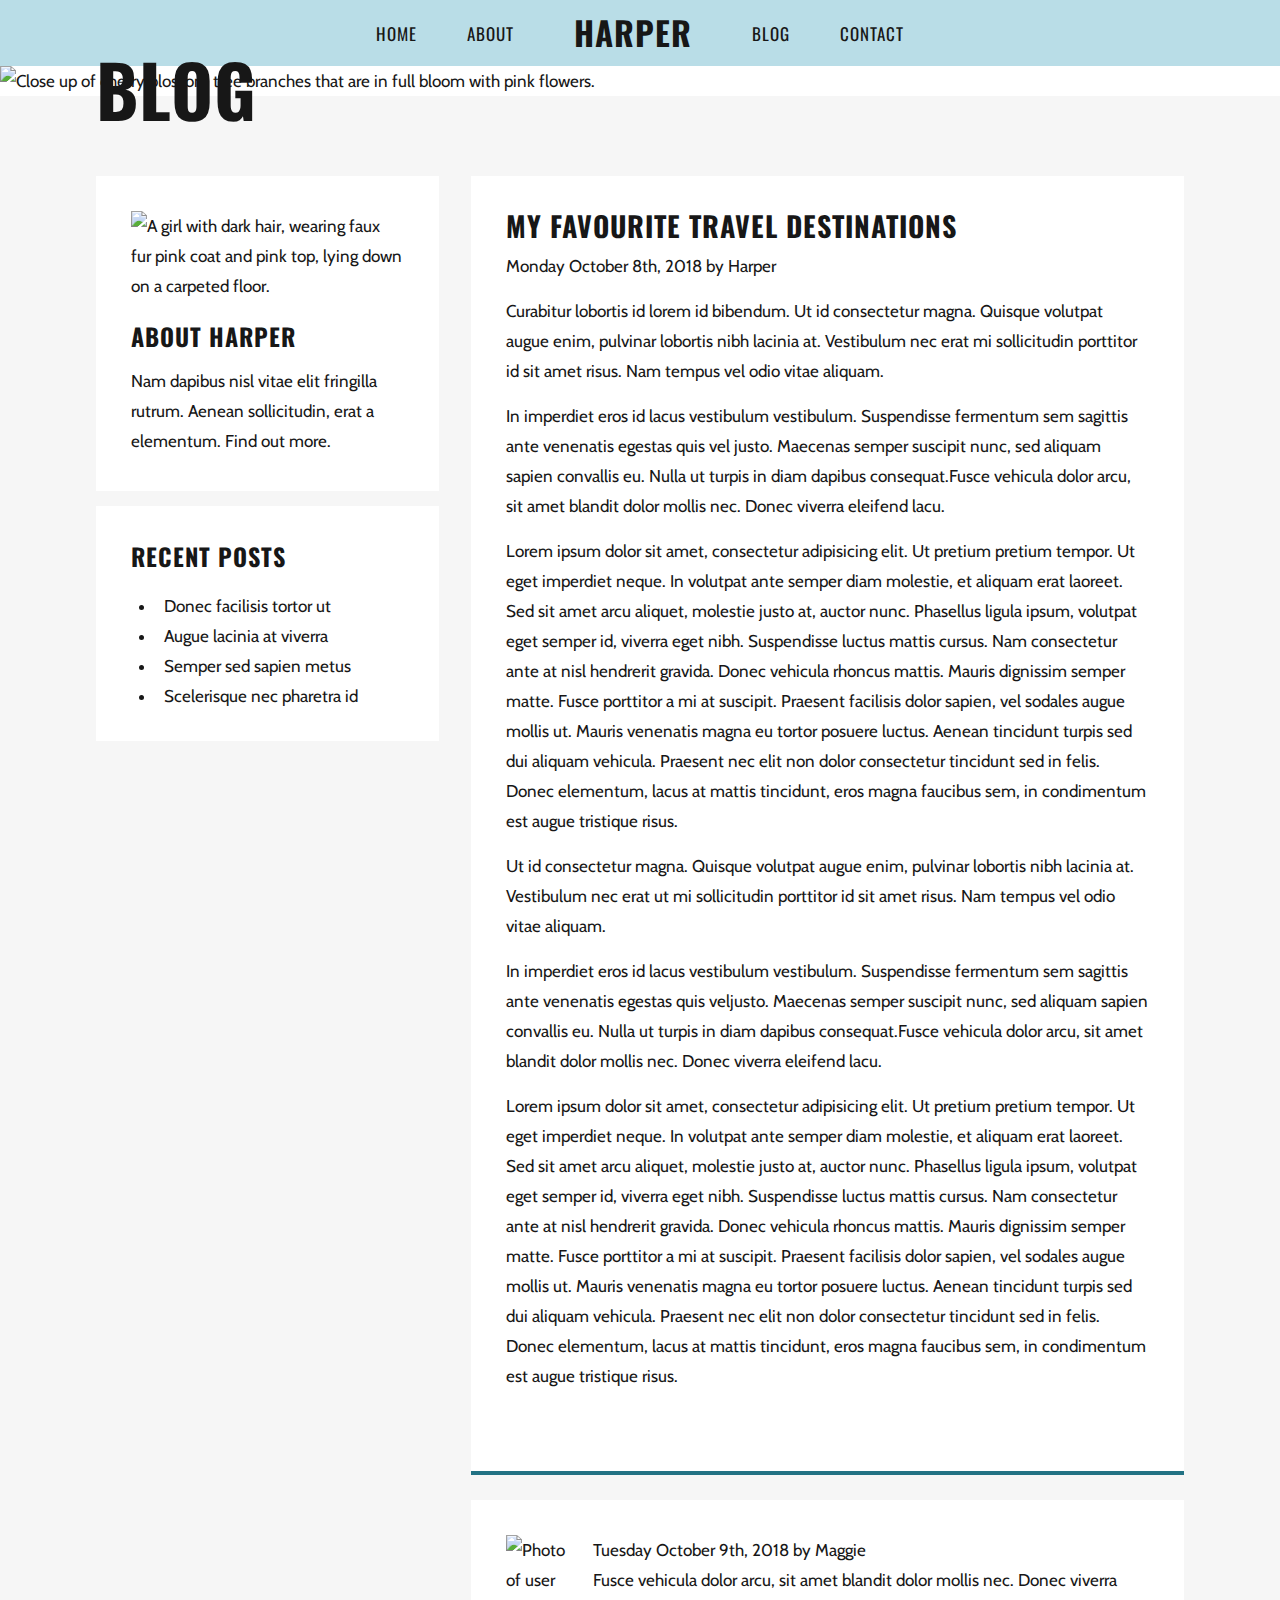
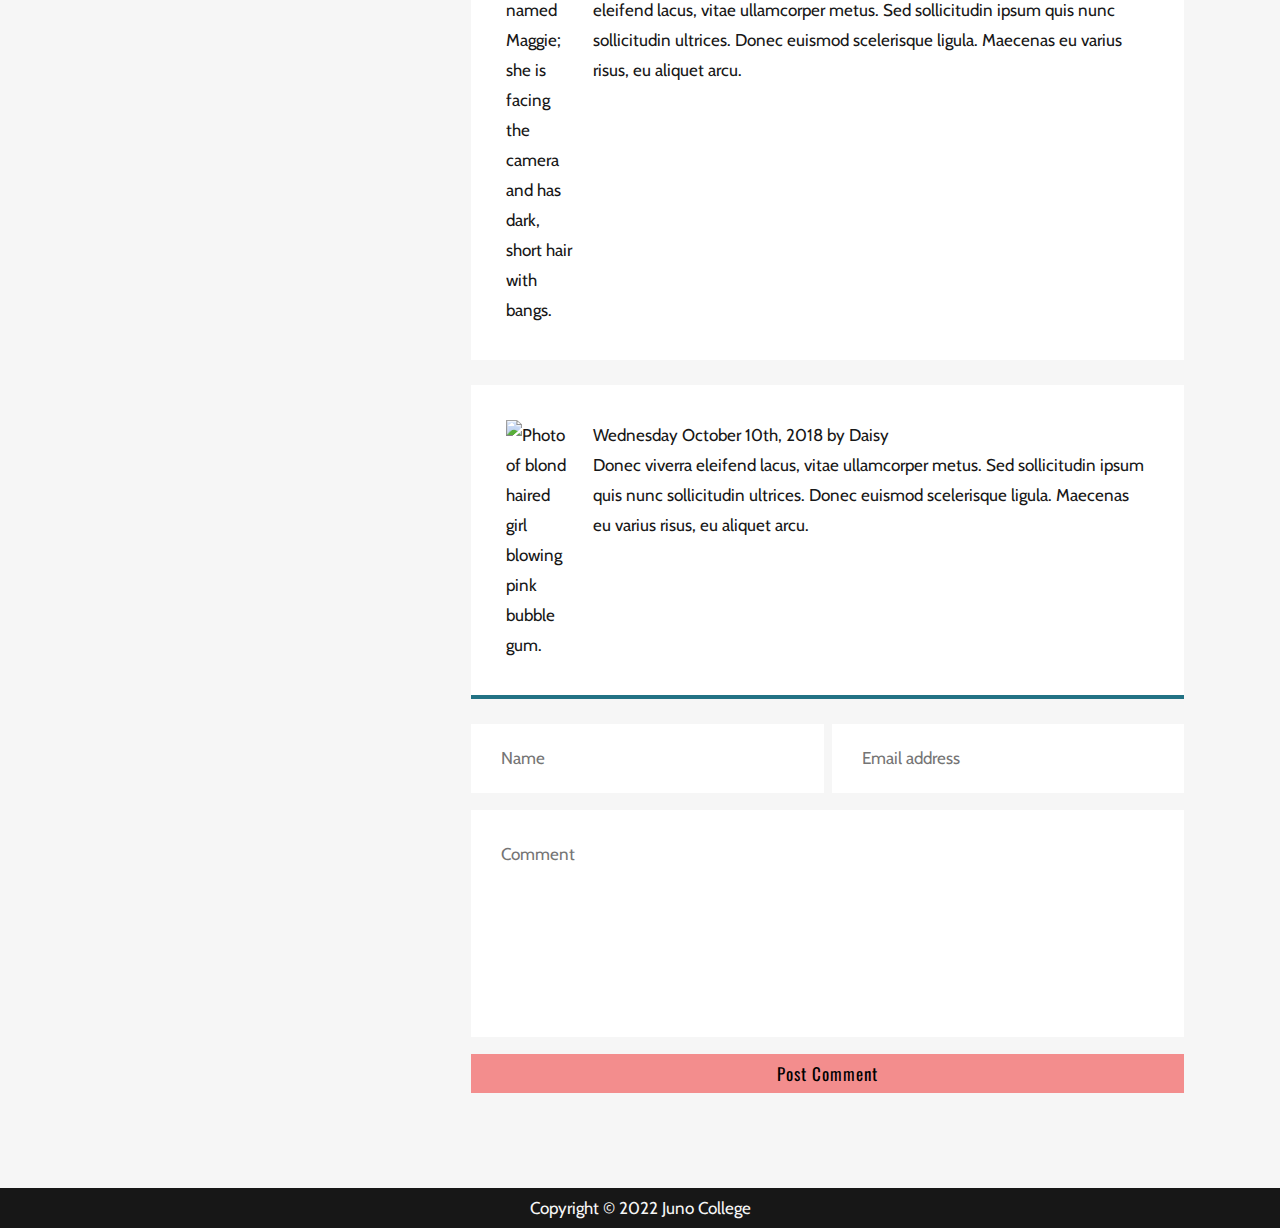
==== blogPage.html @ eb87c54c "completed project one" ====
<!DOCTYPE html>
<html lang="en">

<head>
    <meta charset="UTF-8">
    <meta http-equiv="X-UA-Compatible" content="IE=edge">
    <meta name="viewport" content="width=device-width, initial-scale=1.0">
    <title>Harper's Blog Page</title>
    <!-- link to style sheet -->
    <link rel="stylesheet" href="./styles/style.css">
    <!-- link to google fonts -->
    <link rel="preconnect" href="https://fonts.googleapis.com">
    <link rel="preconnect" href="https://fonts.gstatic.com" crossorigin>
    <link href="https://fonts.googleapis.com/css2?family=Cabin&family=Oswald:wght@700&display=swap" rel="stylesheet">
    <!-- link to font awesome -->
    <script src="https://kit.fontawesome.com/7313fc4cea.js" crossorigin="anonymous"></script>
</head>
<body>
    <!-- Blog Page Header Begins -->
    <header class="blogPageHeader">
        <!-- Navigation Bar Begins -->
        <nav>
            <!-- Nav Wrapper -->
            <div class="wrapper">
                <!-- Icon for Slide Out Menu on Smaller Screen -->
                <label for="toggle" aria-label="Click here to open or close main menu">
                    <i class="fa fa-bars" aria-hidden="true"></i>
                </label>
                <input type="checkbox" class="toggle" id="toggle" name="toggle">

                <!-- Menu -->
                <ul class="slideOutMenu flexContainer">
                    <li><a href="index.html">HOME</a></li>
                    <li><a href="#about">ABOUT</a></li>
                    <li class="logo"><a href="index.html">
                            <h1>HARPER</h1>
                        </a></li>
                    <li><a href="blogPage.html">BLOG</a></li>
                    <li><a href="contact.html">CONTACT</a></li>
                </ul>
            </div><!-- Nav Wrapper Ends -->
        </nav><!-- Navigation Bar Ends -->

        <!-- Blog Header Image -->
        <div class="blogPageHeaderImage">
            <img src="./assets/blog-image-1.jpg" alt="Close up of cherry blossom tree branches that are in full bloom with pink flowers.">
        </div><!-- Header Image ends -->
        
        <!-- Blog Title -->
        <div class="blogTitle wrapper">
            <h2>BLOG</h2>
        </div><!-- Blog Title Ends -->
    </header><!-- Header Ends -->

    <!-- Main Begins -->
    <main class="blogPageMain">
        <!-- Flex Wrapper Container Begins -->
        <div class="wrapper flexContainer">
            <!-- Aside Begins -->
            <aside class="leftColumn">
                <!-- aboutHarper Begins -->
                <div class="aboutHarper card">
                    <div class="aboutImage">
                        <img src="./assets/blog-image-2.jpg" alt="A girl with dark hair, wearing faux fur pink coat and pink top, lying down on a carpeted floor.">
                    </div>

                    <div class="aboutHarperText">
                        <a href="#about"><h5>ABOUT HARPER</h5></a>
                        <p> Nam dapibus nisl vitae elit fringilla rutrum. Aenean sollicitudin, erat a elementum. Find out more.
                        </p>
                    </div><!-- About Text Ends -->
                </div><!-- aboutHarper Ends -->

                <!-- Recent Posts Begins -->
                <div class="recentPosts card">
                    <h5>RECENT POSTS</h5>
                    <ul class="posts">
                        <li><a href="#">Donec facilisis tortor ut</a></li>
                        <li><a href="#">Augue lacinia at viverra</a></li>
                        <li><a href="#">Semper sed sapien metus</a></li>
                        <li><a href="#">Scelerisque nec pharetra id</a></li>
                    </ul>
                </div><!-- Recent Posts Ends -->
            </aside><!-- Aside Ends -->

            <!-- Right Column Begins -->
            <div class="rightColumn">
                <!-- Blog Article Begins -->
                <section class="article">
                    <div class="card">
                        <h4>MY FAVOURITE TRAVEL DESTINATIONS</h4>
                        <p>Monday October 8th, 2018 by Harper</p>

                        <p>Curabitur lobortis id lorem id bibendum. Ut id consectetur magna. Quisque volutpat augue enim, pulvinar lobortis nibh
                        lacinia at. Vestibulum nec erat mi sollicitudin porttitor id sit amet risus. Nam tempus vel odio vitae aliquam.</p>

                        <p>In imperdiet eros id lacus vestibulum vestibulum. Suspendisse fermentum sem sagittis ante venenatis egestas quis vel justo. Maecenas semper suscipit nunc, sed aliquam sapien convallis eu. Nulla ut turpis in diam dapibus consequat.Fusce vehicula dolor arcu, sit amet blandit dolor mollis nec. Donec viverra eleifend lacu.</p>
                        
                        <p>Lorem ipsum dolor sit amet, consectetur adipisicing elit. Ut pretium pretium tempor. Ut eget imperdiet neque. In volutpat ante semper diam molestie, et aliquam erat laoreet. Sed sit amet arcu aliquet, molestie justo at, auctor nunc. Phasellus ligula ipsum, volutpat eget semper id, viverra eget nibh. Suspendisse luctus mattis cursus. Nam
                        consectetur ante at nisl hendrerit gravida. Donec vehicula rhoncus mattis. Mauris dignissim semper matte. Fusce porttitor a mi at suscipit. Praesent facilisis dolor sapien, vel sodales augue mollis ut. Mauris venenatis magna eu tortor posuere luctus. Aenean tincidunt turpis sed dui aliquam vehicula. Praesent nec elit non dolor consectetur tincidunt sed in felis. Donec elementum, lacus at mattis tincidunt, eros magna faucibus sem, in condimentum est augue tristique risus.</p>
                        
                        <p>Ut id consectetur magna. Quisque volutpat augue enim, pulvinar lobortis nibh lacinia at. Vestibulum nec erat ut mi sollicitudin porttitor id sit amet risus. Nam tempus vel odio vitae aliquam.</p>
                        
                        <p>In imperdiet eros id lacus vestibulum vestibulum. Suspendisse fermentum sem sagittis ante venenatis egestas quis veljusto. Maecenas semper suscipit nunc, sed aliquam sapien convallis eu. Nulla ut turpis in diam dapibus consequat.Fusce vehicula dolor arcu, sit amet blandit dolor mollis nec. Donec viverra eleifend lacu.</p>

                        <p>Lorem ipsum dolor sit amet, consectetur adipisicing elit. Ut pretium pretium tempor. Ut eget imperdiet neque. In
                        volutpat ante semper diam molestie, et aliquam erat laoreet. Sed sit amet arcu aliquet, molestie justo at, auctor
                        nunc. Phasellus ligula ipsum, volutpat eget semper id, viverra eget nibh. Suspendisse luctus mattis cursus. Nam
                        consectetur ante at nisl hendrerit gravida. Donec vehicula rhoncus mattis. Mauris dignissim semper matte. Fusce
                        porttitor a mi at suscipit. Praesent facilisis dolor sapien, vel sodales augue mollis ut. Mauris venenatis magna eu
                        tortor posuere luctus. Aenean tincidunt turpis sed dui aliquam vehicula. Praesent nec elit non dolor consectetur
                        tincidunt sed in felis. Donec elementum, lacus at mattis tincidunt, eros magna faucibus sem, in condimentum est
                        augue tristique risus.</p>
                    </div>    
                </section><!-- Article Section Ends -->

                <!-- Comment Section Begins -->
                <section class="postedComments">
                    <!-- Posted User Comments -->
                    <div class="userPost card flexContainer">
                        <img src="./assets/blog-image-3.jpg" alt="Photo of user named Maggie; she is facing the camera and has dark, short hair with bangs.">
                        <div class="commentText">
                            <p>Tuesday October 9th, 2018 by Maggie</p>
                            <p>Fusce vehicula dolor arcu, sit amet blandit dolor mollis nec. Donec viverra eleifend lacus, vitae ullamcorper metus. Sed sollicitudin ipsum quis nunc sollicitudin ultrices. Donec euismod scelerisque ligula. Maecenas eu varius risus, eu aliquet arcu.</p>
                        </div><!-- commentText Ends -->
                    </div><!-- userPost Ends -->
                    
                    <div class="userPost card flexContainer">
                        <img src="./assets/blog-image-4.jpg" alt="Photo of blond haired girl blowing pink bubble gum.">
                        <div class="commentText">
                            <p>Wednesday October 10th, 2018 by Daisy</p>
                            <p>Donec viverra eleifend lacus, vitae ullamcorper metus. Sed sollicitudin ipsum quis nunc sollicitudin ultrices. Donec euismod scelerisque ligula. Maecenas eu varius risus, eu aliquet arcu.</p>
                        </div><!-- commentText Ends -->
                    </div><!-- userPost Ends -->
                </section><!-- Comments Section Ends -->

                <!-- Form to Post Comments -->
                <form action="#" method="#" class="commentForm form" name="commentForm">
                    <!-- Name & Email Input -->
                    <div>
                        <label for="userName" class="sr-only">Name</label>
                        <input type="text" id="userName" name="userName" placeholder="Name" required>
                        
                        <label for="userEmail" class="sr-only">Email address</label>
                        <input type="email" id="userEmail" name="userEmail" placeholder="Email address" required>
                    </div><!-- Name & Email Input Ends -->

                    <div class="flexContainer">
                        <label for="comment" class="sr-only">Comment</label>
                        <textarea name="userComment" id="userComment" cols="30" rows="8" placeholder="Comment" required></textarea>

                        <!-- Button to Post Comment -->
                        <button type="submit" class="btn">Post Comment</button>
                    </div>
                </form><!-- Comment Form Ends -->
            </div><!-- Right Column Ends -->
        </div><!-- Flex wrapper Container Ends -->
    </main><!-- Main Ends -->

    <!-- Footer Begins -->
    <footer class="footer">
        <p>Copyright &copy 2022 Juno College</p>
    </footer><!-- Footer Ends -->
</body>
</html>
---- styles/style.css ----
/* site fonts */
/* site colours */
html {
  line-height: 1.15;
  -ms-text-size-adjust: 100%;
  -webkit-text-size-adjust: 100%;
}

body {
  margin: 0;
}

article,
aside,
footer,
header,
nav,
section {
  display: block;
}

h1 {
  font-size: 2em;
  margin: 0.67em 0;
}

figcaption,
figure,
main {
  display: block;
}

figure {
  margin: 1em 40px;
}

hr {
  -webkit-box-sizing: content-box;
          box-sizing: content-box;
  height: 0;
  overflow: visible;
}

pre {
  font-family: monospace, monospace;
  font-size: 1em;
}

a {
  background-color: transparent;
  -webkit-text-decoration-skip: objects;
}

abbr[title] {
  border-bottom: none;
  text-decoration: underline;
  -webkit-text-decoration: underline dotted;
          text-decoration: underline dotted;
}

b,
strong {
  font-weight: inherit;
}

b,
strong {
  font-weight: bolder;
}

code,
kbd,
samp {
  font-family: monospace, monospace;
  font-size: 1em;
}

dfn {
  font-style: italic;
}

mark {
  background-color: #ff0;
  color: #000;
}

small {
  font-size: 80%;
}

sub,
sup {
  font-size: 75%;
  line-height: 0;
  position: relative;
  vertical-align: baseline;
}

sub {
  bottom: -0.25em;
}

sup {
  top: -0.5em;
}

audio,
video {
  display: inline-block;
}

audio:not([controls]) {
  display: none;
  height: 0;
}

img {
  border-style: none;
}

svg:not(:root) {
  overflow: hidden;
}

button,
input,
optgroup,
select,
textarea {
  font-family: sans-serif;
  font-size: 100%;
  line-height: 1.15;
  margin: 0;
}

button,
input {
  overflow: visible;
}

button,
select {
  text-transform: none;
}

button,
html [type=button],
[type=reset],
[type=submit] {
  -webkit-appearance: button;
}

button::-moz-focus-inner,
[type=button]::-moz-focus-inner,
[type=reset]::-moz-focus-inner,
[type=submit]::-moz-focus-inner {
  border-style: none;
  padding: 0;
}

button:-moz-focusring,
[type=button]:-moz-focusring,
[type=reset]:-moz-focusring,
[type=submit]:-moz-focusring {
  outline: 1px dotted ButtonText;
}

fieldset {
  padding: 0.35em 0.75em 0.625em;
}

legend {
  -webkit-box-sizing: border-box;
          box-sizing: border-box;
  color: inherit;
  display: table;
  max-width: 100%;
  padding: 0;
  white-space: normal;
}

progress {
  display: inline-block;
  vertical-align: baseline;
}

textarea {
  overflow: auto;
}

[type=checkbox],
[type=radio] {
  -webkit-box-sizing: border-box;
          box-sizing: border-box;
  padding: 0;
}

[type=number]::-webkit-inner-spin-button,
[type=number]::-webkit-outer-spin-button {
  height: auto;
}

[type=search] {
  -webkit-appearance: textfield;
  outline-offset: -2px;
}

[type=search]::-webkit-search-cancel-button,
[type=search]::-webkit-search-decoration {
  -webkit-appearance: none;
}

::-webkit-file-upload-button {
  -webkit-appearance: button;
  font: inherit;
}

details,
menu {
  display: block;
}

summary {
  display: list-item;
}

canvas {
  display: inline-block;
}

template {
  display: none;
}

[hidden] {
  display: none;
}

html {
  -webkit-box-sizing: border-box;
  box-sizing: border-box;
}

*,
*:before,
*:after {
  -webkit-box-sizing: inherit;
          box-sizing: inherit;
}

.sr-only {
  position: absolute;
  width: 1px;
  height: 1px;
  margin: -1px;
  border: 0;
  padding: 0;
  white-space: nowrap;
  -webkit-clip-path: inset(100%);
          clip-path: inset(100%);
  clip: rect(0 0 0 0);
  overflow: hidden;
}

html {
  font-size: 125%;
}

body,
.form input,
.form textarea {
  font-family: "Cabin", sans-serif;
}

body {
  font-size: 0.85rem;
  line-height: 1.5rem;
  color: #171717;
  letter-spacing: 0px;
}

nav,
h1,
h2,
h3,
h4,
h5,
.btn,
.emailBold {
  font-family: "Oswald", sans-serif;
  letter-spacing: 1px;
}

nav {
  line-height: 1.45rem;
}

h1 {
  font-size: 1.65rem;
  line-height: 1.8rem;
}

.headerTitle h2 {
  font-size: 6.2rem;
  line-height: 6.4rem;
}

.blogPageHeader h2,
.contactHeader h2 {
  font-size: 3.6rem;
  line-height: 4.2rem;
  bottom: -35px;
}

h3 {
  font-size: 1.8rem;
  line-height: 1.6rem;
}

h4 {
  font-size: 1.4rem;
}

h5 {
  font-size: 1.2rem;
}

p,
nav,
ul,
li,
a,
h1,
h2,
h3,
h4,
h5,
button,
input {
  margin: 0;
  padding: 0;
}

ul:not(.posts) {
  list-style: none;
}

.wrapper {
  max-width: 1280px;
  width: 85%;
  margin: 0 auto;
}

img {
  max-width: 100%;
  height: 100%;
  display: block;
  -o-object-fit: cover;
     object-fit: cover;
}

a {
  text-decoration: none;
  display: inline-block;
  color: inherit;
  -webkit-transition: 0.3s;
  transition: 0.3s;
}

a, button {
  cursor: pointer;
}

.btn {
  background-color: #f38d8d;
  text-align: center;
  border: 3px solid transparent;
}
.btn:hover, .btn:focus {
  background-color: #f6f6f6;
  border: 3px solid #f38d8d;
}
.btn.bigButton {
  padding: 2px 32px;
}
.btn.smallButton {
  padding: 2px 20px;
}

nav, .homeHeader, .icon {
  background-color: #b9dde7;
}

.about,
.webLinks,
.journeySection,
.blogPageMain,
.contactMain {
  background-color: #f6f6f6;
}

.imgContainer,
.blogText,
.card,
.article,
.contactInfoCard {
  background-color: #fff;
}

.flexContainer {
  display: -webkit-box;
  display: -ms-flexbox;
  display: flex;
}

.blogText, .form .flexContainer {
  -webkit-box-orient: vertical;
  -webkit-box-direction: normal;
      -ms-flex-direction: column;
          flex-direction: column;
}

.webLinks ul, .gallery ul {
  -ms-flex-wrap: wrap;
      flex-wrap: wrap;
}

label[for=toggle], input[type=checkbox] {
  display: none;
}

.headerImgContainer,
.headerTitle,
.webLinks li,
.imgContainer img,
.blogTitle,
.contactTitle {
  position: relative;
}

.textImage, .icon, .blogTitle h2, .contactTitle h2 {
  position: absolute;
}

.form input,
.form textarea {
  border: none;
}
.form input:focus,
.form textarea:focus {
  background: rgba(185, 221, 231, 0.3);
}
.form input {
  padding: 25px 30px;
}
.form textarea {
  margin: 17px 0;
  padding: 35px 30px;
  resize: none;
}
.form button {
  padding: 7px;
}

nav {
  height: 66px;
}
nav ul {
  -webkit-box-pack: center;
      -ms-flex-pack: center;
          justify-content: center;
  -webkit-box-align: center;
      -ms-flex-align: center;
          align-items: center;
  gap: 20px;
}
nav ul .logo {
  margin: 0 10px;
}
nav ul a {
  padding: 15px;
}
nav ul a:hover, nav ul a:focus {
  color: #f6f6f6;
}

.homeHeader {
  max-height: 77vh;
}
.homeHeader .flexContainer {
  gap: 8%;
  -webkit-box-align: center;
      -ms-flex-align: center;
          align-items: center;
}
.homeHeader .headerImgContainer {
  width: 38%;
  top: 30px;
}
.homeHeader .headerImgContainer img {
  -webkit-box-shadow: 16px 16px 0 #fff;
          box-shadow: 16px 16px 0 #fff;
}
.homeHeader .textImage {
  left: 76%;
  bottom: 33%;
}

.about {
  padding: 7% 0;
}
.about .flexContainer {
  -webkit-box-pack: end;
      -ms-flex-pack: end;
          justify-content: flex-end;
}
.about .flexContainer .aboutText {
  width: 53%;
}
.about .flexContainer .aboutText p {
  margin: 20px 0;
}

.webLinks img {
  min-height: 180px;
}
.webLinks ul {
  padding: 50px 0 110px;
}
.webLinks ul .photosIcon, .webLinks ul .blogIcon {
  margin-right: 10px;
}
.webLinks ul .aboutIcon, .webLinks ul .contactIcon {
  margin-left: 10px;
}
.webLinks ul li {
  width: calc(50% - 10px);
  padding: 20px 0 20px 60px;
}
.webLinks ul li a {
  padding-bottom: 5px;
  margin-bottom: 10px;
  border-bottom: 4px solid transparent;
}
.webLinks ul li a .icon {
  font-size: 0.92rem;
  text-align: center;
  padding: 13px;
  border-radius: 50%;
  top: 15px;
  left: 0;
}
.webLinks ul li a:hover, .webLinks ul li a:focus {
  border-bottom: 4px solid #f38d8d;
}

.blogPostSection .imgContainer, .blogPostSection .blogText {
  width: 50%;
}
.blogPostSection p {
  margin: 20px 0 25px;
}

.blogOne img {
  bottom: 35px;
  -webkit-box-shadow: 15px 15px #68b0c1, -100px 15px #68b0c1;
          box-shadow: 15px 15px #68b0c1, -100px 15px #68b0c1;
}
.blogOne .blogOneText {
  padding: 85px 0 20px 9%;
}
.blogOne .blogOneText .btn {
  -ms-flex-item-align: start;
      align-self: flex-start;
}

.blogTwo {
  margin-top: 20px;
}
.blogTwo .blogTwoText {
  padding: 20px 9% 85px 0;
}
.blogTwo .blogTwoText .btn {
  -ms-flex-item-align: end;
      align-self: flex-end;
}
.blogTwo img {
  top: 25px;
  -webkit-box-shadow: 15px 15px #b9dde7, 100px 15px #b9dde7;
          box-shadow: 15px 15px #b9dde7, 100px 15px #b9dde7;
}

.journeySection {
  padding: 120px 0 80px;
}
.journeySection .journeyImage {
  width: 25%;
  min-width: 250px;
}
.journeySection .journeyImage img {
  height: auto;
  -webkit-box-shadow: 15px 15px #227284;
          box-shadow: 15px 15px #227284;
}
.journeySection .journeyText {
  width: 67%;
  margin-left: 8%;
}
.journeySection .journeyText p {
  margin: 25px 0 30px;
}

.gallery ul {
  padding: 80px 0;
}
.gallery ul li {
  width: 31.3333333333%;
}
.gallery ul .img1 {
  margin-right: 2%;
}
.gallery ul .img2 {
  margin: 0 1%;
}
.gallery ul .img3 {
  margin-left: 2%;
}

.footer {
  background-color: #171717;
  padding: 5px 0;
  color: #f6f6f6;
  text-align: center;
}

.blogPageMain {
  padding: 80px 0 95px;
}
.blogPageMain .leftColumn {
  width: 31.5%;
  margin-right: 1.5%;
}
.blogPageMain .rightColumn {
  width: 65.5%;
  margin-left: 1.5%;
}

.card {
  padding: 35px;
}

.aboutHarper, .recentPosts {
  width: 100%;
}

.aboutHarper {
  margin-bottom: 15px;
}
.aboutHarper a {
  padding: 20px 0 15px;
}
.aboutHarper a:hover h5, .aboutHarper a:focus h5 {
  color: #f38d8d;
}

.recentPosts h5 {
  margin-bottom: 15px;
}
.recentPosts .posts {
  padding-left: 25px;
}
.recentPosts .posts li {
  padding: 10px 0 0 8px;
  line-height: 1rem;
}
.recentPosts .posts a {
  display: inline;
}
.recentPosts .posts a:hover, .recentPosts .posts a:focus {
  color: #f38d8d;
}

.article {
  padding-bottom: 30px;
  border-bottom: 4px solid #227284;
  margin-bottom: 2%;
}
.article h4 {
  margin-bottom: 10px;
}
.article p {
  margin-bottom: 15px;
}

.postedComments .userPost {
  margin: 3.5% 0;
}
.postedComments .userPost img {
  width: calc(12% - 10px);
  margin-right: 10px;
}
.postedComments .userPost .commentText {
  width: calc(88% - 10px);
  margin-left: 10px;
}
.postedComments .userPost:nth-child(even) {
  border-bottom: 4px solid #227284;
}

.commentForm input {
  width: calc(50% - 4px);
}
.commentForm input[type=text] {
  margin-right: 2px;
}
.commentForm input[type=email] {
  margin-left: 2px;
}

.contactMain {
  min-height: 100vh;
  padding: 80px 0;
}
.contactMain aside {
  width: 29%;
  margin-right: 1%;
}
.contactMain aside .contactInfoCard {
  padding: 35px 30px;
}
.contactMain aside .emailBold {
  font-size: 0.9rem;
  font-weight: bold;
  margin: 10px 0;
}
.contactMain aside .address {
  font-size: 0.82rem;
  line-height: 1.4rem;
}

.mediaLinks {
  color: #227284;
}
.mediaLinks li {
  margin-right: 12%;
}
.mediaLinks li a {
  border: 1px solid transparent;
}
.mediaLinks li a:hover, .mediaLinks li a:focus {
  border: 1px solid transparent;
  color: #f38d8d;
}

.contactForm {
  width: 68%;
  margin-left: 2%;
}
.contactForm input {
  width: calc(50% - 8px);
}
.contactForm input[type=text] {
  margin-right: 4px;
}
.contactForm input[type=email] {
  margin-left: 4px;
}

/**************************************/
/* 1st BIG BREAK POINT:               */
/* Portrait Tablet and Small Desktops */
/**************************************/
@media (max-width: 940px) {
  .wrapper {
    width: 90%;
  }
  .homeHeader h2 {
    font-size: 5rem;
  }
  .homeHeader .flexContainer {
    gap: 12%;
  }
  .homeHeader .textImage {
    height: 84%;
  }
}
/**************************************/
/* 2nd BIG BREAK POINT:               */
/* Landscape Phone to Portrait Tablet */
/**************************************/
@media (max-width: 768px) {
  .wrapper {
    width: 95%;
  }
  label[for=toggle] {
    display: block;
    position: fixed;
    right: 2.5%;
    top: 10px;
    z-index: 10;
  }
  label[for=toggle] i.fa-bars {
    font-size: 1.65rem;
  }
  label[for=toggle]:hover, label[for=toggle]:focus {
    color: #f38d8d;
  }
  input[type=checkbox]:checked + ul.slideOutMenu {
    right: 0;
  }
  ul.slideOutMenu {
    width: 100%;
    max-width: 450px;
    background: #68b0c1;
    border: 2px solid #f6f6f6;
    -webkit-box-shadow: 2px 2px #f38d8d, -2px -2px #f38d8d, -2px 2px #f38d8d;
            box-shadow: 2px 2px #f38d8d, -2px -2px #f38d8d, -2px 2px #f38d8d;
    -webkit-box-orient: vertical;
    -webkit-box-direction: normal;
        -ms-flex-direction: column;
            flex-direction: column;
    gap: 0;
    position: fixed;
    right: -500px;
    top: 55px;
    z-index: 100;
    -webkit-transition: all 0.6s;
    transition: all 0.6s;
  }
  ul.slideOutMenu h1 {
    font-size: 2rem;
  }
  ul.slideOutMenu li, ul.slideOutMenu a {
    width: inherit;
  }
  ul.slideOutMenu a {
    padding: 25px 0;
    font-size: 1.8rem;
    text-align: center;
    border-top: 2px solid transparent;
    border-bottom: 2px solid transparent;
  }
  ul.slideOutMenu a:hover, ul.slideOutMenu a:focus {
    background-color: #227284;
    border-top: 2px solid #f6f6f6;
    border-bottom: 2px solid #f6f6f6;
  }
  .homeHeader h2 {
    font-size: 4.3rem;
  }
  .homeHeader .flexContainer {
    -webkit-box-orient: horizontal;
    -webkit-box-direction: reverse;
        -ms-flex-direction: row-reverse;
            flex-direction: row-reverse;
    -webkit-box-pack: justify;
        -ms-flex-pack: justify;
            justify-content: space-between;
  }
  .homeHeader .headerImgContainer {
    right: 15px;
    top: 60px;
  }
  .homeHeader .headerImgContainer img {
    -webkit-box-shadow: 13px 13px 0 #fff;
            box-shadow: 13px 13px 0 #fff;
  }
  .homeHeader .textImage {
    height: 74%;
    bottom: 36%;
  }
  .about {
    padding-top: 10%;
  }
  .about .flexContainer {
    -webkit-box-pack: start;
        -ms-flex-pack: start;
            justify-content: flex-start;
  }
  .about .flexContainer .aboutText {
    width: 58%;
  }
  .blogPostSection .flexContainer {
    -ms-flex-wrap: wrap;
        flex-wrap: wrap;
  }
  .blogPostSection .blogTwo.flexContainer {
    -webkit-box-orient: vertical;
    -webkit-box-direction: reverse;
        -ms-flex-direction: column-reverse;
            flex-direction: column-reverse;
  }
  .blogPostSection .blogText, .blogPostSection .imgContainer {
    width: 100%;
  }
  .blogOne .imgContainer {
    -webkit-box-pack: end;
        -ms-flex-pack: end;
            justify-content: flex-end;
  }
  .blogOne img {
    -webkit-box-shadow: 20px 15px #68b0c1, -100px 15px #68b0c1;
            box-shadow: 20px 15px #68b0c1, -100px 15px #68b0c1;
  }
  .blogOne .blogOneText {
    padding: 5% 0;
    -webkit-box-align: end;
        -ms-flex-align: end;
            align-items: flex-end;
  }
  .blogOne .blogOneText p {
    text-align: right;
  }
  .blogOne .blogOneText .btn {
    -ms-flex-item-align: end;
        align-self: flex-end;
  }
  .blogTwo {
    margin-top: 0;
  }
  .blogTwo .blogTwoText {
    padding: 15% 0 8%;
  }
  .blogTwo .blogTwoText p {
    text-align: left;
  }
  .blogTwo .blogTwoText .btn {
    -ms-flex-item-align: start;
        align-self: flex-start;
  }
  .gallery ul {
    padding: 60px 0;
  }
  .gallery ul li {
    width: 48.5%;
  }
  .gallery ul .img1 {
    margin: 0 1.5% 3% 0;
  }
  .gallery ul .img2 {
    margin: 0 0 3% 1.5%;
  }
  .gallery ul .img3 {
    width: 100%;
    margin: 0;
  }
  .gallery ul .img3 img {
    width: inherit;
    height: 280px;
  }
}
/**************************************/
/* 1st SMALL BREAK POINT              */
/**************************************/
@media (max-width: 620px) {
  .homeHeader h2 {
    font-size: 3.6rem;
  }
  .homeHeader .headerImgContainer {
    width: 38%;
  }
  .homeHeader .textImage {
    height: 72%;
    bottom: 32%;
    left: 74%;
  }
  .about {
    padding: 12% 0 10%;
  }
  .about .flexContainer .aboutText {
    width: 100%;
  }
  .webLinks ul {
    padding: 40px 0 70px;
  }
  .webLinks ul .photosIcon, .webLinks ul .blogIcon {
    margin-right: 0;
  }
  .webLinks ul .aboutIcon, .webLinks ul .contactIcon {
    margin-left: 0;
  }
  .webLinks ul li {
    width: 100%;
    padding: 20px 0px 20px 8px;
    margin-bottom: 3%;
  }
  .webLinks ul li a {
    margin-left: 48px;
  }
  .journeySection {
    padding: 60px 0;
  }
  .journeySection .flexContainer {
    -webkit-box-orient: vertical;
    -webkit-box-direction: normal;
        -ms-flex-direction: column;
            flex-direction: column;
  }
  .journeySection .journeyImage {
    width: 60%;
    min-width: 200px;
    -ms-flex-item-align: center;
        align-self: center;
    margin-bottom: 12%;
  }
  .journeySection .journeyImage img, .journeySection .journeyText {
    width: 100%;
  }
  .journeySection .journeyText {
    margin-left: 0;
    text-align: center;
  }
}
/**************************************/
/* 1st SMALL BREAK POINT FOR HEIGHT */
/**************************************/
@media (max-height: 600px) {
  .homeHeader {
    max-height: 100vh;
  }
}
/**************************************/
/* 2nd SMALL BREAK POINT:             */
/**************************************/
@media (max-width: 568px) {
  .homeHeader .flexContainer {
    -webkit-box-orient: vertical;
    -webkit-box-direction: reverse;
        -ms-flex-direction: column-reverse;
            flex-direction: column-reverse;
  }
  .homeHeader .headerImgContainer {
    -ms-flex-item-align: end;
        align-self: flex-end;
    top: 40px;
    width: 45%;
    min-width: 180px;
  }
  .homeHeader .headerTitle {
    position: relative;
    top: 30px;
    -ms-flex-item-align: start;
        align-self: flex-start;
  }
}
/**************************************/
/* 3rd BIG BREAK POINT:               */
/* Landscape Phones and Down          */
/**************************************/
@media (max-width: 480px) {
  body {
    font-size: 0.82rem;
    line-height: 1.3rem;
  }
  h3 {
    font-size: 1.65rem;
  }
  .about {
    padding-top: 20%;
  }
  .blogPostSection .blogText {
    -webkit-box-align: center;
        -ms-flex-align: center;
            align-items: center;
  }
  .blogPostSection .blogText .btn {
    -ms-flex-item-align: center;
        align-self: center;
  }
  .blogOne .blogOneText p {
    text-align: justify;
  }
  .blogTwo .blogTwoText {
    padding-top: 80px;
  }
  .blogTwo .blogTwoText p {
    text-align: justify;
  }
  .gallery ul {
    padding: 35px 0;
  }
  .gallery ul li {
    width: 100%;
  }
  .gallery ul .img {
    margin: 1.5% 0;
  }
  .gallery ul .img img {
    width: 100%;
    height: 250px;
  }
  .footer {
    font-size: 0.72rem;
  }
}
/**************************************/
/* 3rd SMALL BREAK POINT              */
/**************************************/
@media (max-width: 350px) {
  .homeHeader h2 {
    font-size: 3.2rem;
  }
  .homeHeader .headerImgContainer {
    width: 50%;
    top: 20px;
    right: 0;
  }
  .homeHeader .headerImgContainer, .homeHeader .headerTitle {
    -ms-flex-item-align: center;
        align-self: center;
  }
  .homeHeader .headerTitle {
    top: 10px;
  }
  .homeHeader .textImage {
    height: 60%;
    bottom: 38%;
    left: 74%;
  }
}
/**************************************/
/* 2nd SMALL BREAK POINT FOR HEIGHT   */
/**************************************/
@media (max-height: 320px) {
  .homeHeader {
    max-height: 80vh;
  }
  .homeHeader h2 {
    font-size: 3rem;
  }
  .homeHeader .headerImgContainer {
    width: 30%;
    top: -100px;
  }
  .homeHeader .headerTitle {
    top: 60px;
  }
  .homeHeader .textImage {
    height: 60%;
    bottom: 38%;
    left: 74%;
  }
  .about {
    padding-top: 13%;
  }
}
/**************************************/
/* 1st BIG BREAK POINT:               */
/* Portrait Tablet and Small Desktops */
/**************************************/
@media (max-width: 940px) {
  .blogPageHeaderImage,
.contactHeaderImage {
    height: 230px;
  }
  .blogPageHeader h2 {
    font-size: 3rem;
  }
  .blogPageMain {
    padding: 65px 0 15%;
  }
  .blogPageMain .wrapper.flexContainer {
    -webkit-box-orient: vertical;
    -webkit-box-direction: reverse;
        -ms-flex-direction: column-reverse;
            flex-direction: column-reverse;
  }
  .blogPageMain .rightColumn {
    margin-bottom: 10%;
  }
  .blogPageMain .leftColumn,
.blogPageMain .rightColumn {
    width: 100%;
    margin: 0;
  }
  .leftColumn {
    display: -webkit-box;
    display: -ms-flexbox;
    display: flex;
  }
  .aboutHarper {
    width: 48%;
    margin: 10% 2% 0 0;
  }
  .aboutHarper img {
    width: 100%;
    height: 250px;
  }
  .recentPosts {
    width: 48%;
    margin: 10% 0 0 2%;
    height: 65%;
  }
  .postedComments .userPost.flexContainer {
    -webkit-box-orient: vertical;
    -webkit-box-direction: normal;
        -ms-flex-direction: column;
            flex-direction: column;
  }
  .postedComments .userPost img {
    width: 70px;
    margin: 0 0 15px 0;
  }
  .postedComments .userPost .commentText {
    margin-left: 0;
    width: 100%;
  }
  .commentForm input {
    width: 100%;
  }
  .commentForm input[type=text] {
    margin: 5% 0 1.5% 0;
  }
  .commentForm input[type=email] {
    margin: 1.5% 0 0 0;
  }
}
/**************************************/
/* 2nd BIG BREAK POINT:               */
/* Landscape Phone to Portrait Tablet */
/**************************************/
@media (max-width: 768px) {
  .blogPageHeader nav,
.contactHeader nav {
    height: 52px;
  }
  .card {
    padding: 25px;
  }
  .leftColumn {
    -webkit-box-orient: vertical;
    -webkit-box-direction: normal;
        -ms-flex-direction: column;
            flex-direction: column;
    -webkit-box-align: center;
        -ms-flex-align: center;
            align-items: center;
  }
  .aboutHarper,
.recentPosts {
    width: 75%;
  }
  .aboutHarper,
.recentPosts {
    margin: 10% 0 0 0;
  }
  .aboutImage img {
    height: 335px;
  }
}
/**************************************/
/* 3rd BIG BREAK POINT:               */
/* Landscape Phones and Down          */
/**************************************/
@media (max-width: 480px) {
  .blogPageMain h4 {
    font-size: 1.2rem;
  }
  h5 {
    font-size: 1rem;
  }
  .card {
    padding: 20px;
  }
  .aboutHarper, .recentPosts {
    width: 100%;
  }
}
/**************************************/
/* 1st SMALL BREAK POINT              */
/**************************************/
@media (max-width: 400px) {
  .aboutImage img {
    height: 230px;
  }
}
/**************************************/
/* 1st BIG BREAK POINT:               */
/* Landscape Phone to Portrait Tablet */
/**************************************/
@media (max-width: 768px) {
  .contactHeader h2 {
    font-size: 3rem;
  }
  .contactMain .wrapper.flexContainer {
    -webkit-box-orient: vertical;
    -webkit-box-direction: reverse;
        -ms-flex-direction: column-reverse;
            flex-direction: column-reverse;
  }
  .contactMain aside {
    width: 100%;
    margin: 6% 0 0 0;
  }
  .contactMain aside .contactInfoCard {
    display: -webkit-box;
    display: -ms-flexbox;
    display: flex;
    -webkit-box-orient: horizontal;
    -webkit-box-direction: reverse;
        -ms-flex-direction: row-reverse;
            flex-direction: row-reverse;
    -webkit-box-pack: justify;
        -ms-flex-pack: justify;
            justify-content: space-between;
  }
  .mediaLinks.flexContainer {
    -webkit-box-orient: vertical;
    -webkit-box-direction: normal;
        -ms-flex-direction: column;
            flex-direction: column;
    -webkit-box-pack: justify;
        -ms-flex-pack: justify;
            justify-content: space-between;
    margin-top: 5px;
  }
  .mediaLinks.flexContainer li {
    text-align: center;
    margin: 0;
  }
  .contactForm {
    width: 100%;
    margin-left: 0;
  }
}
/**************************************/
/* 2nd BIG BREAK POINT:               */
/* Landscape Phones and Down          */
/**************************************/
@media (max-width: 480px) {
  .contactHeader h2 {
    font-size: 2.5rem;
  }
  .contactMain {
    padding: 50px 0 40px;
  }
  .contactMain aside .contactInfoCard {
    margin-top: 3%;
    padding: 45px 20px;
  }
  .contactMain aside .emailBold {
    font-size: 0.86rem;
    margin: 7px 0;
  }
  .contactMain aside .address {
    font-size: 0.76rem;
    line-height: 1.3rem;
  }
  .contactForm input {
    width: 100%;
    padding: 15px 20px 30px;
  }
  .contactForm input[type=text] {
    margin: 0 0 3% 0;
  }
  .contactForm input[type=email] {
    margin-left: 0;
  }
  .contactForm input, .contactForm textarea {
    font-size: 0.78rem;
  }
  .contactForm .flexContainer textarea {
    padding: 20px 20px 45px;
  }
}
/* 1st SMALL BREAK POINT              */
/**************************************/
@media (max-width: 350px) {
  .contactHeader h2 {
    font-size: 2.25rem;
  }
}
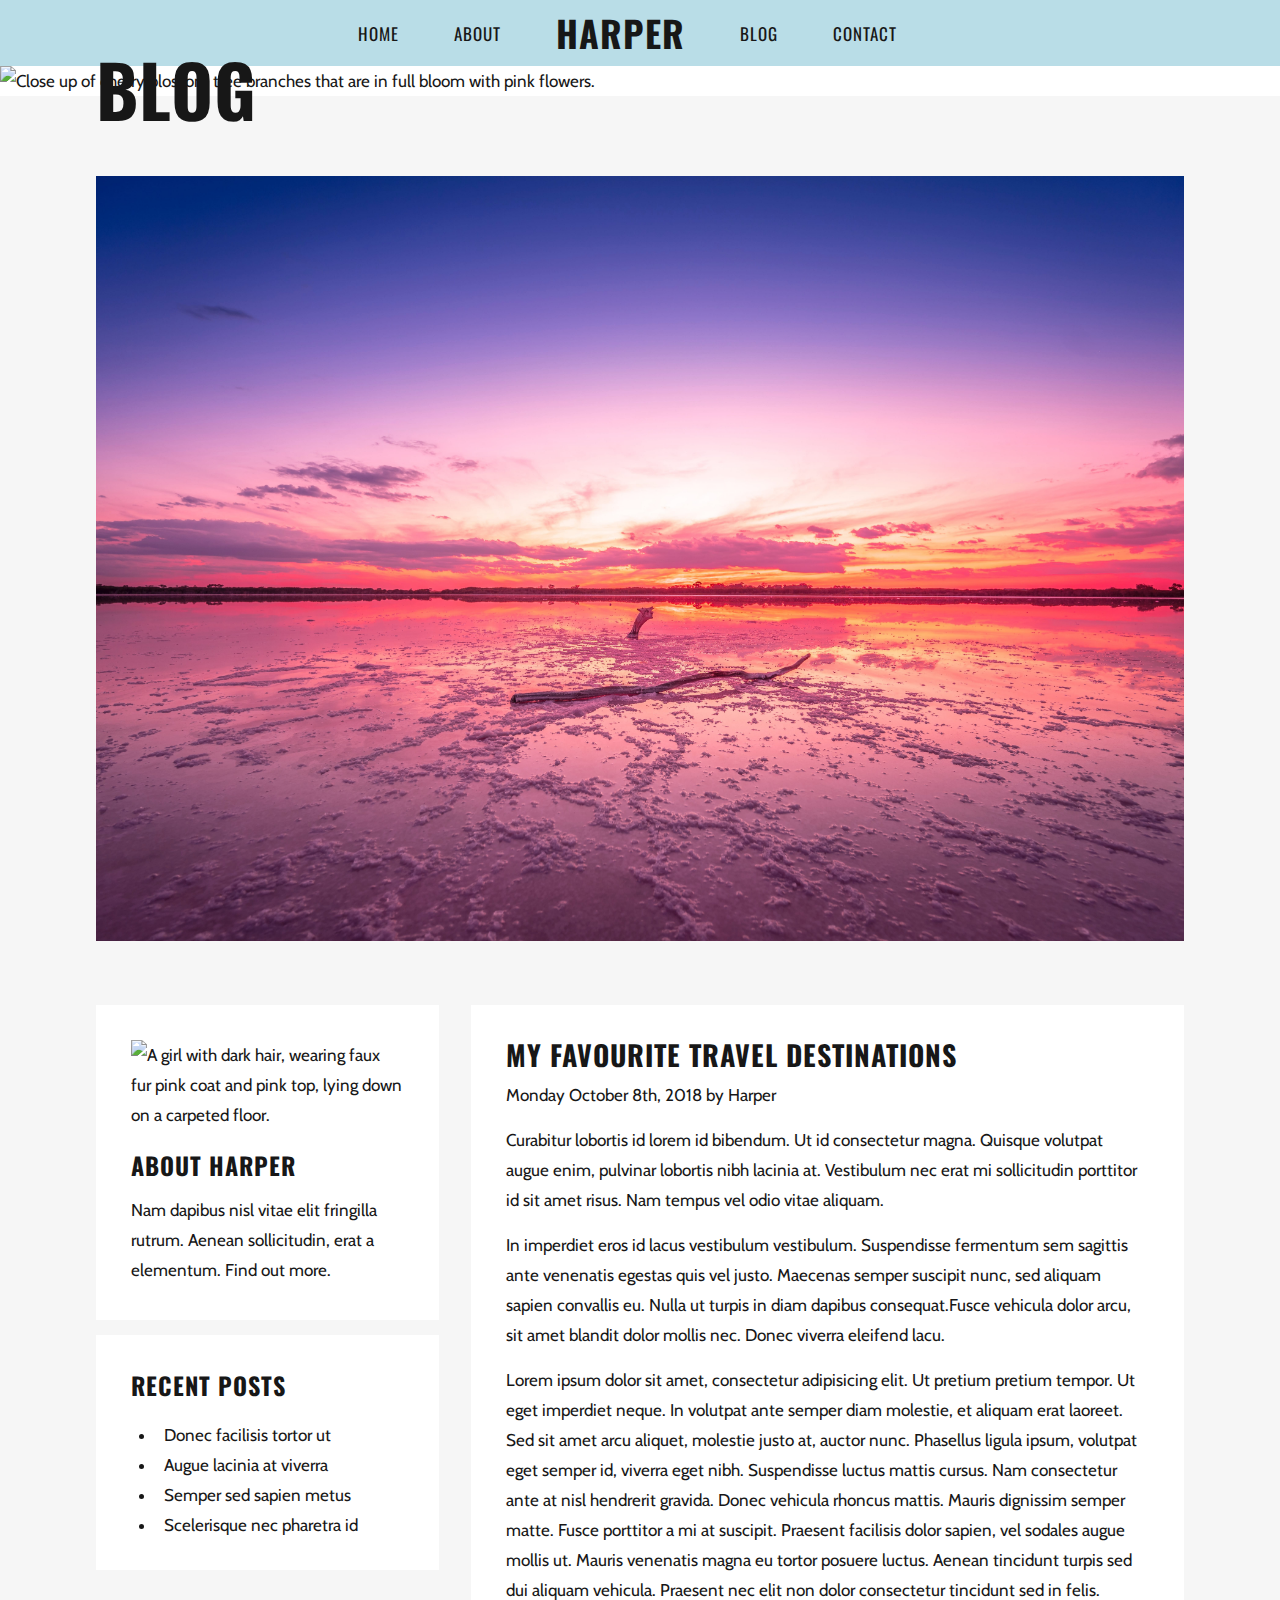
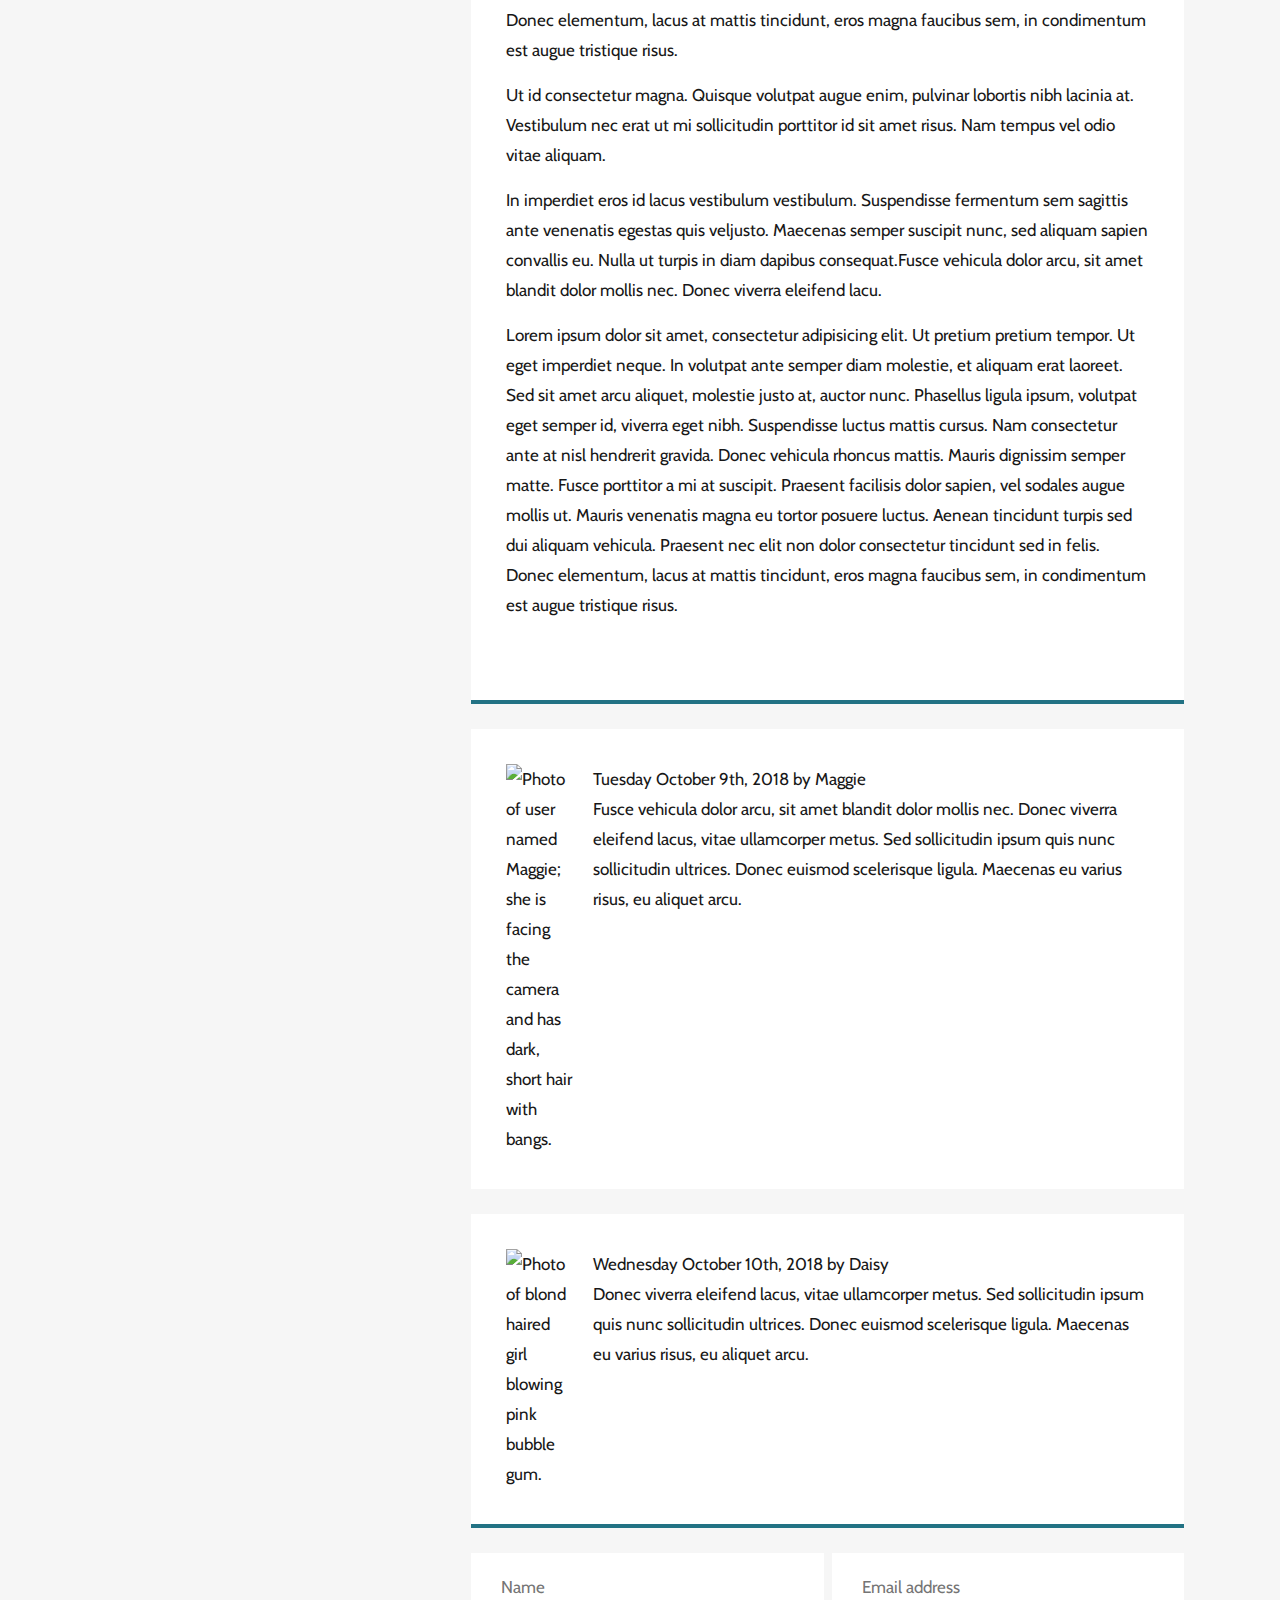
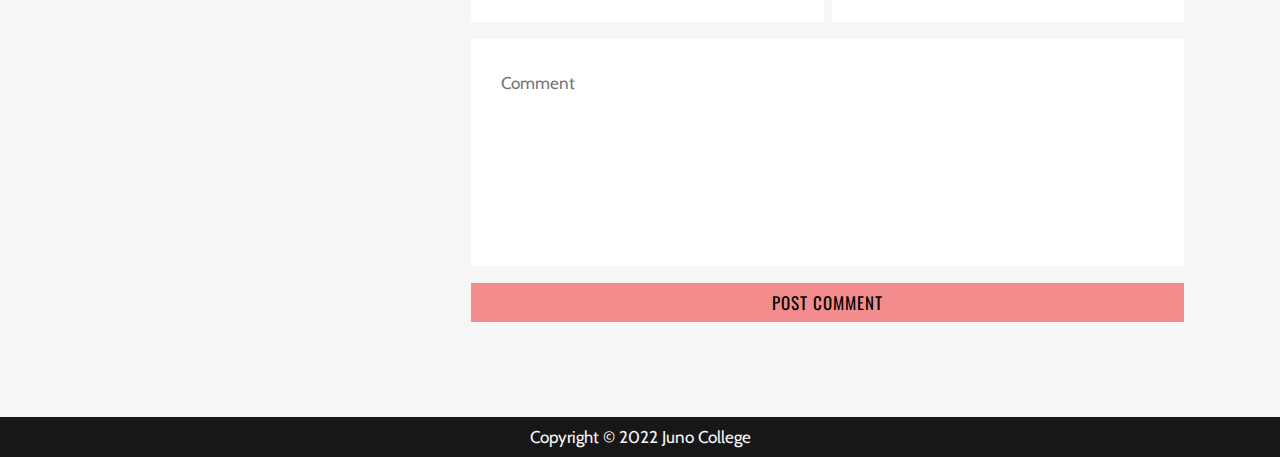
==== commit 9c544264: "added carousel to blog page" ====
--- a/blogPage.html
+++ b/blogPage.html
@@ -20,25 +20,20 @@
     <header class="blogPageHeader">
         <!-- Navigation Bar Begins -->
         <nav>
-            <!-- Nav Wrapper -->
-            <div class="wrapper">
-                <!-- Icon for Slide Out Menu on Smaller Screen -->
-                <label for="toggle" aria-label="Click here to open or close main menu">
-                    <i class="fa fa-bars" aria-hidden="true"></i>
-                </label>
-                <input type="checkbox" class="toggle" id="toggle" name="toggle">
+            <!-- Icon for Slide Out Menu on Smaller Screen -->
+            <label for="toggle" aria-label="Click here to open or close main menu">
+                <i class="fa fa-bars" aria-hidden="true"></i>
+            </label>
+            <input type="checkbox" class="toggle" id="toggle" name="toggle">
 
-                <!-- Menu -->
-                <ul class="slideOutMenu flexContainer">
-                    <li><a href="index.html">HOME</a></li>
-                    <li><a href="#about">ABOUT</a></li>
-                    <li class="logo"><a href="index.html">
-                            <h1>HARPER</h1>
-                        </a></li>
-                    <li><a href="blogPage.html">BLOG</a></li>
-                    <li><a href="contact.html">CONTACT</a></li>
-                </ul>
-            </div><!-- Nav Wrapper Ends -->
+            <!-- Menu -->
+            <ul class="slideOutMenu flexContainer">
+                <li><a href="index.html">Home</a></li>
+                <li><a href="#about">About</a></li>
+                <li class="logo"><a href="index.html"><h1>Harper</h1></a></li>
+                <li><a href="blogPage.html">Blog</a></li>
+                <li><a href="contact.html">Contact</a></li>
+            </ul>
         </nav><!-- Navigation Bar Ends -->
 
         <!-- Blog Header Image -->
@@ -48,12 +43,34 @@
         
         <!-- Blog Title -->
         <div class="blogTitle wrapper">
-            <h2>BLOG</h2>
+            <h2>Blog</h2>
         </div><!-- Blog Title Ends -->
     </header><!-- Header Ends -->
 
     <!-- Main Begins -->
     <main class="blogPageMain">
+        <!-- Photo Carousel Section Begins -->
+        <section class="carouselSection">
+            <!-- Gallery Wrapper Begins -->
+            <div class="wrapper">
+                <!-- Carousel Begins -->
+                <div class="carouselWrapper">
+                    <!-- left/previous button -->
+                    <button class="leftButton arrow" id="prevButton" aria-label="Click here to view previous photo.">
+                        <i class="fas fa-chevron-circle-left" aria-hidden="true"></i>
+                    </button>
+                    
+                    <!-- right/next button -->
+                    <button class="rightButton arrow" id="nextButton" aria-label="Click here to view next photo.">
+                        <i class="fas fa-chevron-circle-right" aria-hidden="true"></i>
+                    </button>
+        
+                    <!-- Carousel Images Container -->
+                    <ul class="carouselContainer flexContainer" id="carouselContainer"></ul>
+                </div><!-- Carousel Ends -->
+            </div><!-- Gallery Wrapper Ends -->
+        </section><!-- Photo Carousel Section Ends -->
+
         <!-- Flex Wrapper Container Begins -->
         <div class="wrapper flexContainer">
             <!-- Aside Begins -->
@@ -65,7 +82,7 @@
                     </div>
 
                     <div class="aboutHarperText">
-                        <a href="#about"><h5>ABOUT HARPER</h5></a>
+                        <a href="#about"><h5>About Harper</h5></a>
                         <p> Nam dapibus nisl vitae elit fringilla rutrum. Aenean sollicitudin, erat a elementum. Find out more.
                         </p>
                     </div><!-- About Text Ends -->
@@ -73,7 +90,7 @@
 
                 <!-- Recent Posts Begins -->
                 <div class="recentPosts card">
-                    <h5>RECENT POSTS</h5>
+                    <h5>Recent Posts</h5>
                     <ul class="posts">
                         <li><a href="#">Donec facilisis tortor ut</a></li>
                         <li><a href="#">Augue lacinia at viverra</a></li>
@@ -88,7 +105,7 @@
                 <!-- Blog Article Begins -->
                 <section class="article">
                     <div class="card">
-                        <h4>MY FAVOURITE TRAVEL DESTINATIONS</h4>
+                        <h4>My Favourite Travel Destinations</h4>
                         <p>Monday October 8th, 2018 by Harper</p>
 
                         <p>Curabitur lobortis id lorem id bibendum. Ut id consectetur magna. Quisque volutpat augue enim, pulvinar lobortis nibh
@@ -161,5 +178,8 @@
     <footer class="footer">
         <p>Copyright &copy 2022 Juno College</p>
     </footer><!-- Footer Ends -->
+
+    <!-- Link to JavaScript -->
+    <script src="scriptCarousel.js"></script>
 </body>
 </html>--- a/styles/style.css
+++ b/styles/style.css
@@ -289,6 +289,7 @@
 .emailBold {
   font-family: "Oswald", sans-serif;
   letter-spacing: 1px;
+  text-transform: uppercase;
 }
 
 nav {
@@ -296,7 +297,7 @@
 }
 
 h1 {
-  font-size: 1.65rem;
+  font-size: 1.8rem;
   line-height: 1.8rem;
 }
 
@@ -353,10 +354,26 @@
 
 img {
   max-width: 100%;
-  height: 100%;
+  height: auto;
   display: block;
   -o-object-fit: cover;
      object-fit: cover;
+}
+
+.textImage,
+.blogTwo img,
+.blogPageHeader img,
+.contactHeader img,
+.userPost img {
+  height: 100%;
+}
+
+.homeHeader,
+.webLinks img,
+.blogPageHeader img,
+.contactHeader img {
+  max-width: 2700px;
+  width: 100%;
 }
 
 a {
@@ -472,15 +489,14 @@
   -webkit-box-align: center;
       -ms-flex-align: center;
           align-items: center;
-  gap: 20px;
-}
-nav ul .logo {
-  margin: 0 10px;
-}
-nav ul a {
+}
+nav ul li {
+  margin-right: 25px;
+}
+nav ul li a {
   padding: 15px;
 }
-nav ul a:hover, nav ul a:focus {
+nav ul li a:hover, nav ul li a:focus {
   color: #f6f6f6;
 }
 
@@ -488,7 +504,6 @@
   max-height: 77vh;
 }
 .homeHeader .flexContainer {
-  gap: 8%;
   -webkit-box-align: center;
       -ms-flex-align: center;
           align-items: center;
@@ -496,6 +511,7 @@
 .homeHeader .headerImgContainer {
   width: 38%;
   top: 30px;
+  margin-right: 8%;
 }
 .homeHeader .headerImgContainer img {
   -webkit-box-shadow: 16px 16px 0 #fff;
@@ -522,6 +538,7 @@
 }
 
 .webLinks img {
+  max-height: 450px;
   min-height: 180px;
 }
 .webLinks ul {
@@ -598,7 +615,6 @@
   min-width: 250px;
 }
 .journeySection .journeyImage img {
-  height: auto;
   -webkit-box-shadow: 15px 15px #227284;
           box-shadow: 15px 15px #227284;
 }
@@ -692,6 +708,95 @@
   margin-bottom: 15px;
 }
 
+.carouselSection {
+  padding-bottom: 5%;
+}
+
+.carouselWrapper {
+  overflow: hidden;
+  width: 100%;
+  position: relative;
+}
+
+.carouselContainer {
+  position: relative;
+  width: 100%;
+  height: 85vh;
+}
+
+.carouselPhoto {
+  width: 100%;
+  height: 100%;
+  opacity: 0;
+  position: absolute;
+  top: 0;
+  margin: auto;
+  z-index: 100;
+  -webkit-transition: opacity 0.5s, z-index 0.5s, -webkit-transform 0.5s;
+  transition: opacity 0.5s, z-index 0.5s, -webkit-transform 0.5s;
+  transition: transform 0.5s, opacity 0.5s, z-index 0.5s;
+  transition: transform 0.5s, opacity 0.5s, z-index 0.5s, -webkit-transform 0.5s;
+}
+
+.carouselPhoto img {
+  width: 100%;
+  height: 100%;
+  display: block;
+}
+
+.carouselPhoto.active {
+  opacity: 1;
+  position: relative;
+  z-index: 900;
+}
+
+/* JS will dynamically set classes to pre-position the prev and next items by translating them with the transform property */
+.carouselPhoto.prev,
+.carouselPhoto.next {
+  z-index: 800;
+}
+
+/* move previous item to the left */
+.carouselPhoto.prev {
+  -webkit-transform: translateX(-100%);
+          transform: translateX(-100%);
+}
+
+/* move next item to the right */
+.carouselPhoto.next {
+  -webkit-transform: translateX(100%);
+          transform: translateX(100%);
+}
+
+/* Carousel Button & Icon Styles */
+.arrow {
+  position: absolute;
+  bottom: 50%;
+  z-index: 1001;
+  background: none;
+  border: none;
+  -webkit-transform: translateY(25%);
+          transform: translateY(25%);
+  cursor: pointer;
+  border-radius: 50%;
+  opacity: 0.5;
+}
+.arrow:hover, .arrow:focus {
+  opacity: 0.9;
+}
+.arrow i {
+  font-size: 40px;
+  color: #FFF;
+}
+
+.leftButton {
+  left: 2%;
+}
+
+.rightButton {
+  right: 2%;
+}
+
 .postedComments .userPost {
   margin: 3.5% 0;
 }
@@ -732,6 +837,7 @@
   font-size: 0.9rem;
   font-weight: bold;
   margin: 10px 0;
+  text-transform: none;
 }
 .contactMain aside .address {
   font-size: 0.82rem;
@@ -777,11 +883,11 @@
   .homeHeader h2 {
     font-size: 5rem;
   }
-  .homeHeader .flexContainer {
-    gap: 12%;
-  }
   .homeHeader .textImage {
     height: 84%;
+  }
+  .homeHeader .headerImgContainer {
+    margin-right: 12%;
   }
 }
 /**************************************/
@@ -797,7 +903,7 @@
     position: fixed;
     right: 2.5%;
     top: 10px;
-    z-index: 10;
+    z-index: 10000;
   }
   label[for=toggle] i.fa-bars {
     font-size: 1.65rem;
@@ -819,11 +925,10 @@
     -webkit-box-direction: normal;
         -ms-flex-direction: column;
             flex-direction: column;
-    gap: 0;
     position: fixed;
     right: -500px;
     top: 55px;
-    z-index: 100;
+    z-index: 10000;
     -webkit-transition: all 0.6s;
     transition: all 0.6s;
   }
@@ -833,14 +938,17 @@
   ul.slideOutMenu li, ul.slideOutMenu a {
     width: inherit;
   }
-  ul.slideOutMenu a {
+  ul.slideOutMenu li {
+    margin-right: 0;
+  }
+  ul.slideOutMenu li a {
     padding: 25px 0;
     font-size: 1.8rem;
     text-align: center;
     border-top: 2px solid transparent;
     border-bottom: 2px solid transparent;
   }
-  ul.slideOutMenu a:hover, ul.slideOutMenu a:focus {
+  ul.slideOutMenu li a:hover, ul.slideOutMenu li a:focus {
     background-color: #227284;
     border-top: 2px solid #f6f6f6;
     border-bottom: 2px solid #f6f6f6;
@@ -858,6 +966,7 @@
             justify-content: space-between;
   }
   .homeHeader .headerImgContainer {
+    margin-right: 0;
     right: 15px;
     top: 60px;
   }
@@ -927,6 +1036,9 @@
   .blogTwo .blogTwoText .btn {
     -ms-flex-item-align: start;
         align-self: flex-start;
+  }
+  .blogTwo img {
+    height: auto;
   }
   .gallery ul {
     padding: 60px 0;
@@ -1156,6 +1268,9 @@
   .blogPageHeader h2 {
     font-size: 3rem;
   }
+  .carouselContainer {
+    height: 75vh;
+  }
   .blogPageMain {
     padding: 65px 0 15%;
   }
@@ -1215,6 +1330,11 @@
     margin: 1.5% 0 0 0;
   }
 }
+@media (max-height: 600px) {
+  .carouselContainer {
+    height: 100vh;
+  }
+}
 /**************************************/
 /* 2nd BIG BREAK POINT:               */
 /* Landscape Phone to Portrait Tablet */
@@ -1223,6 +1343,9 @@
   .blogPageHeader nav,
 .contactHeader nav {
     height: 52px;
+  }
+  .carouselContainer {
+    height: 350px;
   }
   .card {
     padding: 25px;
@@ -1258,6 +1381,9 @@
   }
   h5 {
     font-size: 1rem;
+  }
+  .carouselContainer {
+    height: 300px;
   }
   .card {
     padding: 20px;
